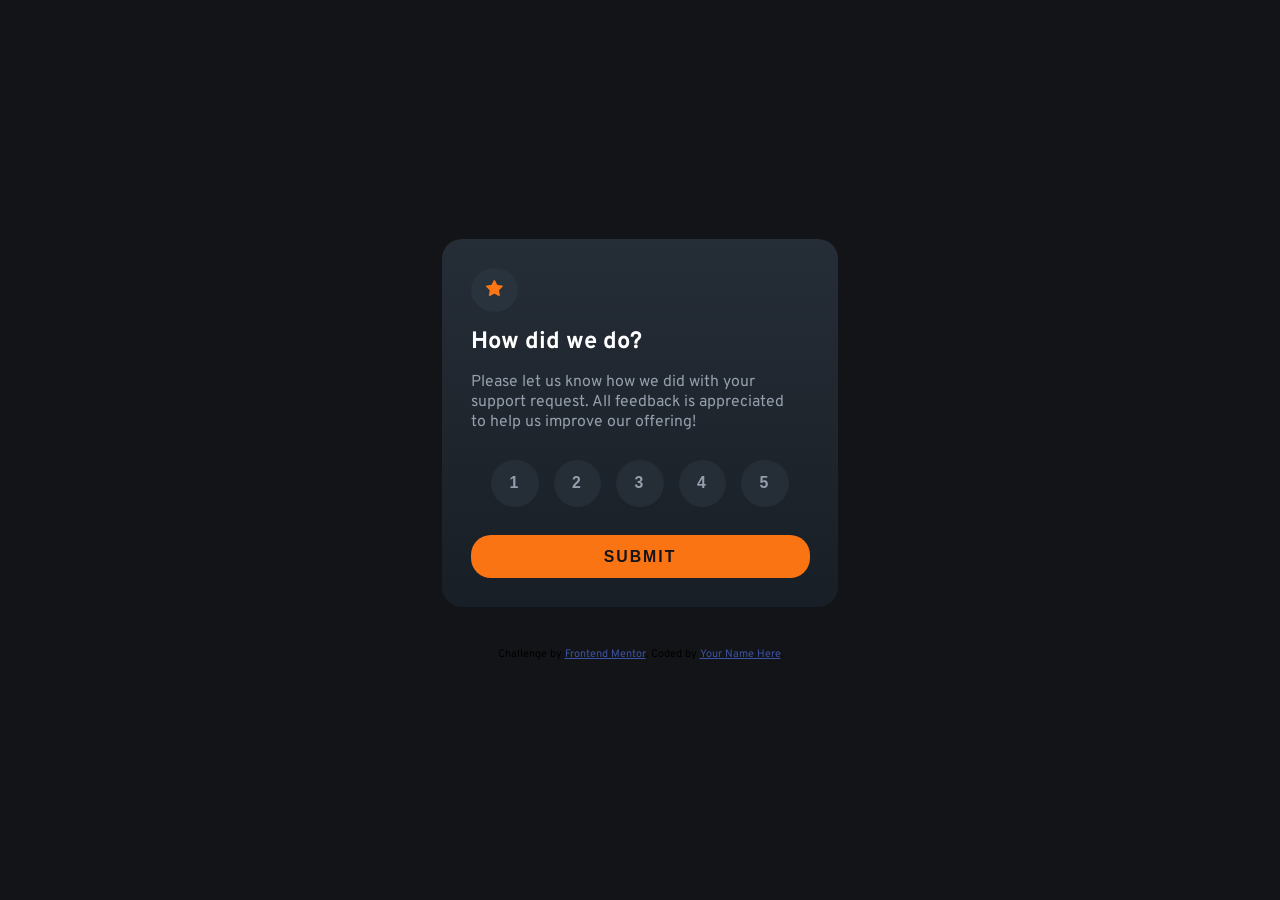
==== 12/index.html @ 0cd95659 "Create interactive rating component" ====
<!doctype html>
<html lang="en">
  <head>
    <meta charset="UTF-8" />
    <meta name="viewport" content="width=device-width, initial-scale=1.0" />
    <!-- displays site properly based on user's device -->

    <link
      rel="icon"
      type="image/png"
      sizes="32x32"
      href="./images/favicon-32x32.png"
    />
    <link rel="preconnect" href="https://fonts.googleapis.com" />
    <link rel="preconnect" href="https://fonts.gstatic.com" crossorigin />
    <link
      href="https://fonts.googleapis.com/css2?family=Overpass:wght@400;700&display=swap"
      rel="stylesheet"
    />
    <link rel="stylesheet" href="./style.css" />
    <script defer src="./main.js"></script>
    <title>Frontend Mentor | Interactive rating component</title>
  </head>

  <body>
    <div class="container">
      <!-- Rating state start -->
      <section class="rating_state">
        <div aria-hidden="true" class="icon">
          <svg xmlns="http://www.w3.org/2000/svg" width="17" height="16">
            <path
              d="m9.067.43 1.99 4.031c.112.228.33.386.58.422l4.45.647a.772.772 0 0 1 .427 1.316l-3.22 3.138a.773.773 0 0 0-.222.683l.76 4.431a.772.772 0 0 1-1.12.813l-3.98-2.092a.773.773 0 0 0-.718 0l-3.98 2.092a.772.772 0 0 1-1.119-.813l.76-4.431a.77.77 0 0 0-.222-.683L.233 6.846A.772.772 0 0 1 .661 5.53l4.449-.647a.772.772 0 0 0 .58-.422L7.68.43a.774.774 0 0 1 1.387 0Z"
              fill="#FC7614"
            />
          </svg>
        </div>
        <h1 class="header" id="rating-label">How did we do?</h1>
        <p class="details">
          Please let us know how we did with your support request. All feedback
          is appreciated to help us improve our offering!
        </p>
        <div class="rate_button" aria-labelledby="rating-label">
          <button type="button">1</button>
          <button type="button">2</button>
          <button type="button">3</button>
          <button type="button">4</button>
          <button type="button">5</button>
        </div>
        <button type="button" id="submit_button">Submit</button>
      </section>
      <!-- Rating state end -->

      <!-- Thank you state start -->
      <section class="thank_you_state" aria-live="polite" hidden>
        <img
          src="./images/illustration-thank-you.svg"
          alt="Thank you illustration"
          class="card_img"
        />
        <div class="select_info">
          <span>You selected <span id="selected_value"></span> out of 5</span>
        </div>
        <h1 class="card_head">Thank you!</h1>
        <p class="card_details">
          We appreciate you taking the time to give a rating. If you ever need
          more support, don’t hesitate to get in touch!
        </p>
      </section>
      <!-- Thank you state end -->
    </div>

    <footer class="attribution">
      Challenge by
      <a href="https://www.frontendmentor.io?ref=challenge">Frontend Mentor</a>.
      Coded by <a href="#">Your Name Here</a>.
    </footer>
  </body>
</html>
---- 12/style.css ----
html {
    font-size: clamp(10px, 12px + 0.3vw, 16px);
}

* {
    margin: 0;
    padding: 0;
    box-sizing: border-box;
}

body {
    background-color: hsl(216, 12%, 8%);
    font-family: "Overpass", sans-serif;
    display: flex;
    flex-direction: column;
    align-items: center;
    justify-content: center;
    gap: 40px;
    min-height: 100vh;
    padding: 2rem;
}

.container {
    background-image: linear-gradient(to bottom, hsl(213, 19%, 18%), hsl(212, 21%, 12%));
    max-width: 25rem;
    width: 100%;
    padding: 1.8rem;
    border-radius: 20px;
}

.rating_state.hidden {
    display: none;
}

.rating_state {
    display: flex;
    flex-direction: column;
    gap: 15px
}

.icon {
    background-color: hsla(210, 20%, 20%, 0.999);
    padding: 0.8rem 0.8rem 0.6rem 0.8rem;
    border-radius: 100%;
    border: none;
    width: 3rem;
    text-align: center;
}

.header {
    color: hsl(0, 100%, 100%);
}

.details {
    color: hsl(217, 12%, 63%);
    padding-right: 1rem;
}

.rate_button {
    display: flex;
    justify-content: center;
    align-items: center;
    flex-wrap: wrap;
    gap: 15px;
    padding: 0.8rem 0;
}

.rate_button>* {
    background-color: hsl(213, 19%, 18%);
    color: hsl(217, 12%, 63%);
    width: 3rem;
    height: 3rem;
    padding: 0.8rem;
    border-radius: 100%;
    border: none;
    text-align: center;
    cursor: pointer;
}

.rate_button>*:hover {
    background-color: hsl(25, 97%, 53%);
    color: hsl(216, 12%, 8%);
}

.rate_button button.active {
    background-color: hsl(0, 100%, 100%);
    color: hsl(216, 12%, 8%);
}

button {
    background-color: hsl(25, 97%, 53%);
    color: hsl(216, 12%, 8%);
    padding: 0.8rem;
    border-radius: 20px;
    border: none;
    font-size: 1rem;
    font-weight: 600;
    text-transform: uppercase;
    letter-spacing: 2px;
    cursor: pointer;
}

button:hover {
    background-color: hsl(0, 100%, 100%);
}

.thank_you_state.active {
    display: flex;
}

.thank_you_state {
    display: none;
    flex-direction: column;
    align-items: center;
    justify-content: center;
    text-align: center;
    gap: 15px;
}

.card_img {
    width: 50%;
    height: 50%;
}

.card_head {
    color: hsl(0, 100%, 100%);
}

.card_details {
    color: hsl(217, 12%, 63%);
    margin-bottom: 1rem;
    font-size: 1rem;
}

.select_info {
    background-color: hsl(213, 19%, 18%);
    color: hsl(25, 67%, 58%);
    font-size: 0.8rem;
    padding: 0.4rem 0.8rem;
    border: none;
    border-radius: 20px;
}

.attribution {
    font-size: 0.6875rem;
    text-align: center;
}

.attribution a {
    color: hsl(228, 45%, 44%);
}
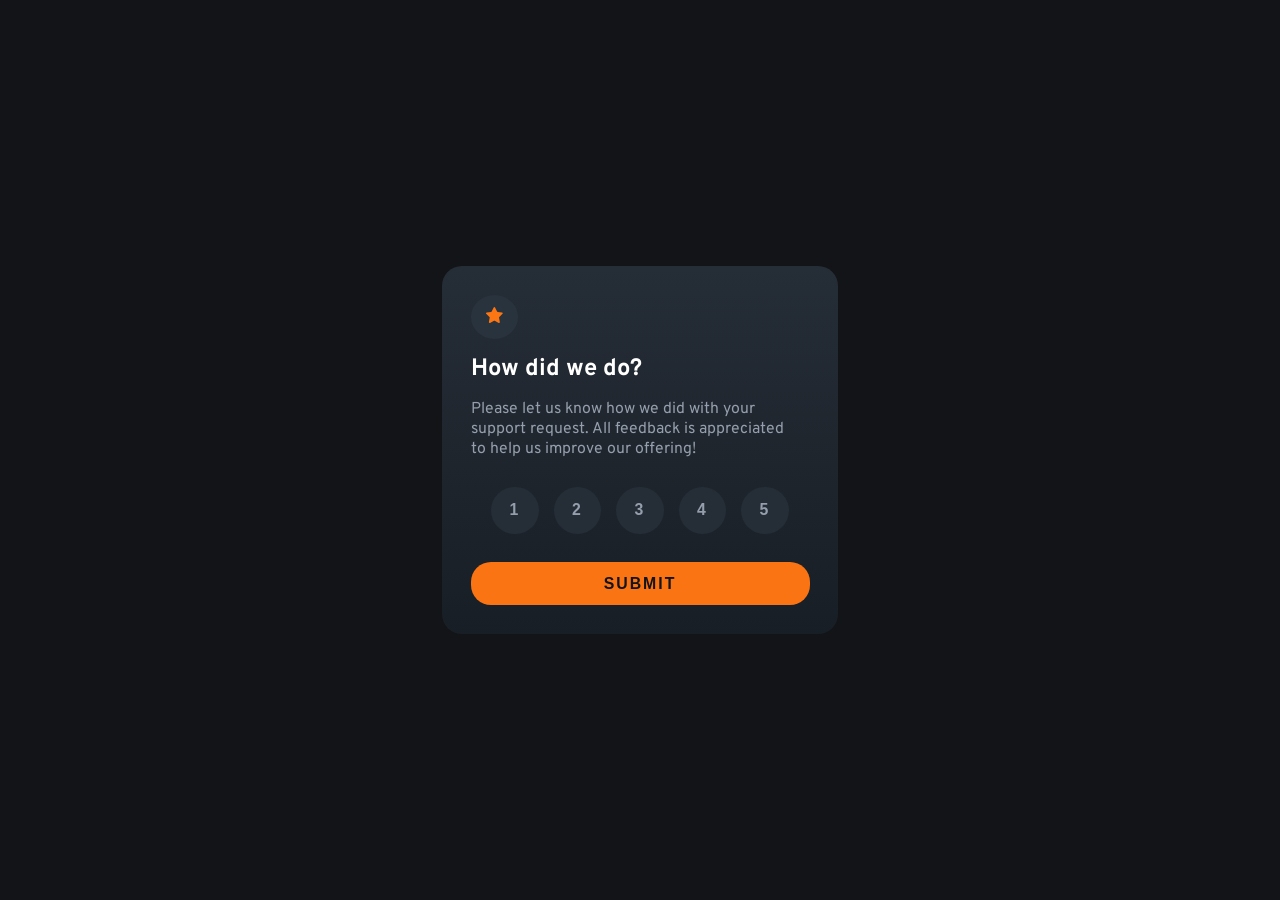
==== commit d2660bd0: "Create interactive rating component" ====
--- a/12/index.html
+++ b/12/index.html
@@ -68,11 +68,5 @@
       </section>
       <!-- Thank you state end -->
     </div>
-
-    <footer class="attribution">
-      Challenge by
-      <a href="https://www.frontendmentor.io?ref=challenge">Frontend Mentor</a>.
-      Coded by <a href="#">Your Name Here</a>.
-    </footer>
   </body>
 </html>
